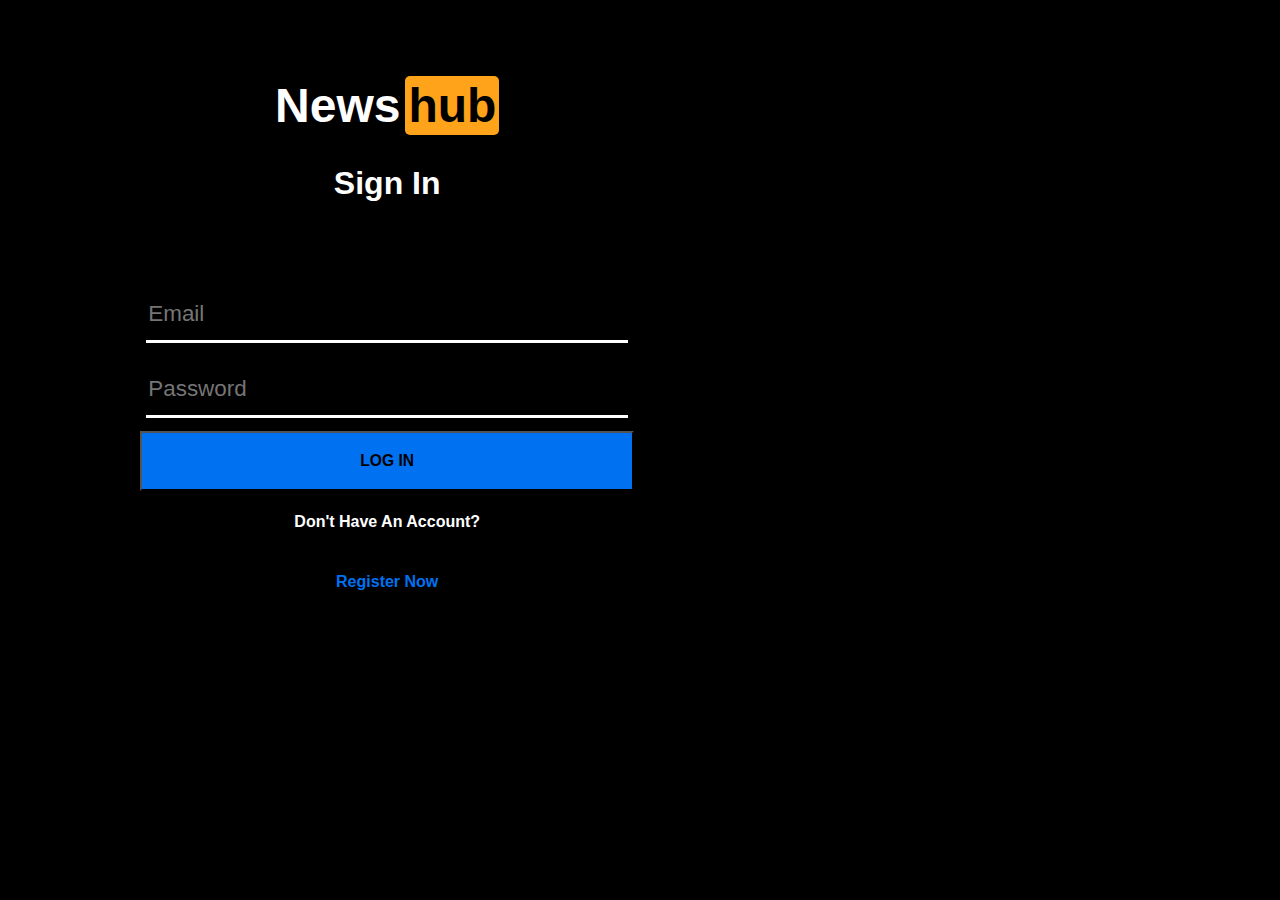
==== index.html @ d7d4ce8d "Adding everything" ====
<!DOCTYPE html>
<html lang="en">
<head>
    <meta charset="UTF-8">
    <title>NEWS</title>
    <link rel="stylesheet" href="style.css"/>
</head>
<body style="font-family: Arial, Helvetica, sans-serif;">
    <div class="full-container">
        <div class="container">
            <div class="logo">
                <a href="./home.html" style="color: inherit;"><h1>News<span>hub</span></h1></a>
            </div>
            <div class="Heading1">
                <h1 style="font-family:sans-serif;margin-top:0px;font-size: 2rem;">Sign In</h1>
            </div>
            <div class="Login">
                <!-- <p class="on-click" style="text-align: left !important;">Email</p> -->
                <input type="email" placeholder="Email" class="INPUT email" required id="mail">
                <input type="password" placeholder="Password" class="INPUT password" required>
                <button type="submit" id="btn"><a href="./home.html" style="color: inherit;"><h3>LOG IN</h3></a></button>
            </div>
            <h4 style="color: white;">Don't Have An Account?</h4>
            <a href="./register.html" style="margin-top: 0px;font-family: Arial, Helvetica, sans-serif;"><h4>Register Now</h4></a>
        </div>
    </div>
<script type="text/javascript">
    const btn=document.querySelector("button");
    btn.addEventListener("click",function(){
        if(document.querySelector('.email').value=="user" && document.querySelector('.password').value=="user@123"){
            window.open('home.html');
    }
        else{
            alert("Invalid Frog Person.");
        }
    })
</script>
</body>
</html>
---- style.css ----
body{
    background-color: black;
}
.full-container{
    background-color: black;
    width:60%;
    color: white;
}
.logo h1{
    font-size: 3rem;
    font-family: Arial, Helvetica, sans-serif;
}
span{
    background-color: #ffa31a;
    margin-left:5px;
    border-radius: 5px;
    color:black;
    padding: 3px;
}
.container{
    padding:5%;
    display:flex;
    flex-direction: column;
    align-content: center;
    align-items: center;
}
.Login{
    display: flex;
    flex-direction:column;
    width:100%;
    align-items:center;
    margin-top: 8%;
}
.Login > input{
    width:70%;
    height: 50px;
    margin:10px;
    border:none;
    border-bottom: 3px solid white;
    font-size: 140%;
    color: white;
    outline:none;
    background-color: black;
}
.Login > button{
    padding: .5% 32%;
    background-color: #0071F1;
    margin-top: 3px;
}
.container h3{
    display: flex;
    align-items: self-start;
}
.container a{
    margin-top: 0px !important;
    color:#0071F1;
    text-decoration: none;
    text-align: left;
}
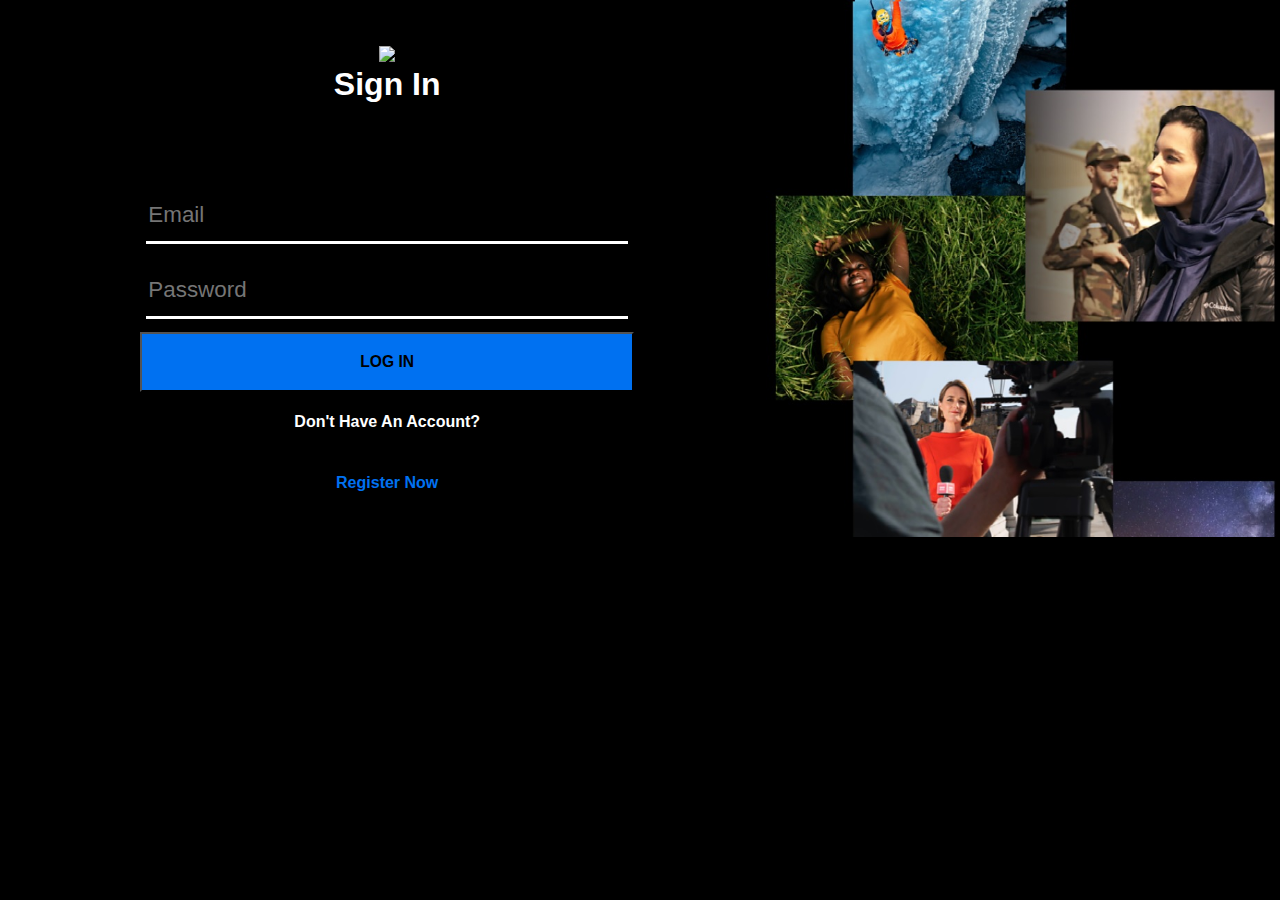
==== commit 06094be9: "Changing Logo" ====
--- a/index.html
+++ b/index.html
@@ -9,13 +9,12 @@
     <div class="full-container">
         <div class="container">
             <div class="logo">
-                <a href="./home.html" style="color: inherit;"><h1>News<span>hub</span></h1></a>
+                <img src="https://logos-world.net/wp-content/uploads/2020/09/Pandora-Emblem.jpg" width="220px">
             </div>
             <div class="Heading1">
                 <h1 style="font-family:sans-serif;margin-top:0px;font-size: 2rem;">Sign In</h1>
             </div>
             <div class="Login">
-                <!-- <p class="on-click" style="text-align: left !important;">Email</p> -->
                 <input type="email" placeholder="Email" class="INPUT email" required id="mail">
                 <input type="password" placeholder="Password" class="INPUT password" required>
                 <button type="submit" id="btn"><a href="./home.html" style="color: inherit;"><h3>LOG IN</h3></a></button>
@@ -24,16 +23,18 @@
             <a href="./register.html" style="margin-top: 0px;font-family: Arial, Helvetica, sans-serif;"><h4>Register Now</h4></a>
         </div>
     </div>
-<script type="text/javascript">
-    const btn=document.querySelector("button");
-    btn.addEventListener("click",function(){
-        if(document.querySelector('.email').value=="user" && document.querySelector('.password').value=="user@123"){
-            window.open('home.html');
-    }
-        else{
-            alert("Invalid Frog Person.");
+    <script src="https://ajax.googleapis.com/ajax/libs/jquery/1.12.4/jquery.min.js"></script>
+    <script type="text/javascript">
+        const btn=$("#btn");
+        btn.click(function(){
+            if(document.querySelector('.email').value=="user" && document.querySelector('.password').value=="user@123"){
+            window.location.href="./home.html";
         }
-    })
+            else{
+                alert("Invalid Frog Person.");
+            }            
+        })
+
 </script>
 </body>
 </html>--- a/style.css
+++ b/style.css
@@ -1,5 +1,9 @@
 body{
     background-color: black;
+    background-image: url("registerback.jpg");
+    background-size: contain;
+    background-repeat: no-repeat;
+    background-attachment: fixed;
 }
 .full-container{
     background-color: black;
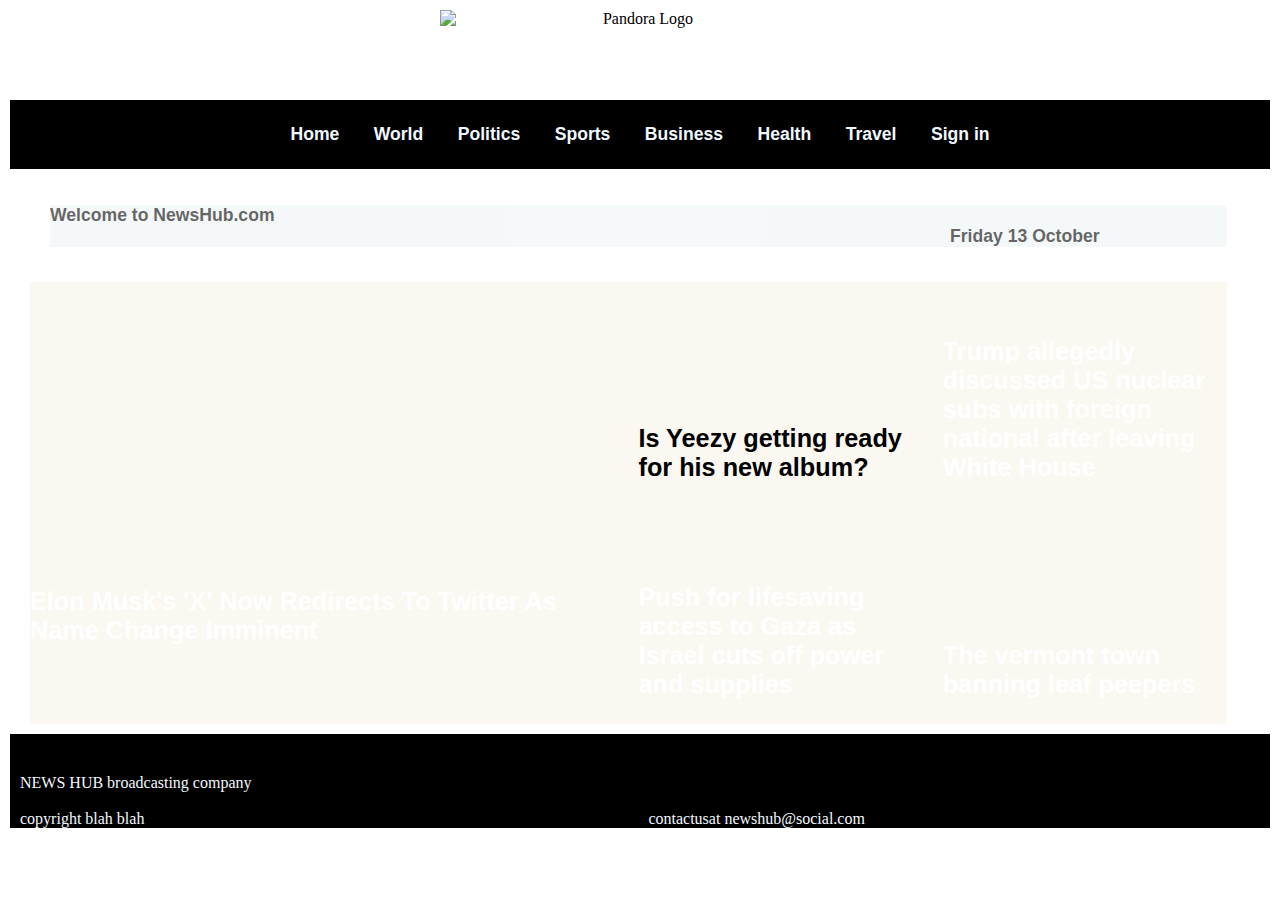
==== commit 9d5dfc34: "Add files via upload" ====
--- a/index.html
+++ b/index.html
@@ -1,40 +1,52 @@
-<!DOCTYPE html>
-<html lang="en">
-<head>
-    <meta charset="UTF-8">
-    <title>NEWS</title>
-    <link rel="stylesheet" href="style.css"/>
-</head>
-<body style="font-family: Arial, Helvetica, sans-serif;">
-    <div class="full-container">
-        <div class="container">
-            <div class="logo">
-                <img src="https://logos-world.net/wp-content/uploads/2020/09/Pandora-Emblem.jpg" width="220px">
-            </div>
-            <div class="Heading1">
-                <h1 style="font-family:sans-serif;margin-top:0px;font-size: 2rem;">Sign In</h1>
-            </div>
-            <div class="Login">
-                <input type="email" placeholder="Email" class="INPUT email" required id="mail">
-                <input type="password" placeholder="Password" class="INPUT password" required>
-                <button type="submit" id="btn"><a href="./home.html" style="color: inherit;"><h3>LOG IN</h3></a></button>
-            </div>
-            <h4 style="color: white;">Don't Have An Account?</h4>
-            <a href="./register.html" style="margin-top: 0px;font-family: Arial, Helvetica, sans-serif;"><h4>Register Now</h4></a>
-        </div>
-    </div>
-    <script src="https://ajax.googleapis.com/ajax/libs/jquery/1.12.4/jquery.min.js"></script>
-    <script type="text/javascript">
-        const btn=$("#btn");
-        btn.click(function(){
-            if(document.querySelector('.email').value=="user" && document.querySelector('.password').value=="user@123"){
-            window.location.href="./home.html";
-        }
-            else{
-                alert("Invalid Frog Person.");
-            }            
-        })
-
-</script>
-</body>
+<!DOCTYPE html>
+<html lang="en">
+<head>
+  <title>NewsHub.com</title>
+  <link rel="stylesheet" href="stylee.css">    
+  <meta name="viewport" content="width=device-width, initial-scale=1.0">
+</head>
+<body background-color="#EEEEEE">
+  <div class="toplogo" style="height:70px">
+    <img src="https://upload.wikimedia.org/wikipedia/commons/thumb/5/56/Pandora_Logo_2019.svg/2560px-Pandora_Logo_2019.svg.png" alt="Pandora Logo" alt="Pandora Logo" width="400" height="70" padding-bottom="20px">
+</div>
+<div id="header">
+    
+    
+    
+        <a  class="info"  href="Home" style="margin-left: 30px;">Home</a>
+        <a  class="info"  href="World">World</a>
+        <a  class="info"  href="Politics">Politics</a>
+        <a  class="info"  href="Sports">Sports</a>
+        <a  class="info"  href="Buisness">Business</a>      
+        <a   class="info" href="Health">Health</a>
+        <a  class="info"  href="Travel">Travel</a>
+        <a   class="info" href="Sign in">Sign in</a>
+</div>
+<br>
+<div class="everything">
+<div id="welcome">
+<p style="margin-left:20px;padding-top:0px;background-color:#EFF5F5;font-size:1.1rem;font-weight: 700;font-family:'Lucida Sans', 'Lucida Sans Regular', 'Lucida Grande', 'Lucida Sans Unicode', Geneva, Verdana, sans-serif;opacity:0.6">Welcome to NewsHub.com <span style="padding-left:900px;">Friday 13 October</span></p>
+<br></div>
+<div class="grid">
+<div id="elon" > <a href="https://www.ndtv.com/world-news/x-com-now-points-to-twitter-com-says-elon-musk-4234831"><p>Elon Musk's 'X' Now Redirects To Twitter As Name Change Imminent</p></a></div>
+<div id="kanye" > <a href="https://www.forbes.com/sites/hughmcintyre/2023/08/28/is-kanye-west-getting-ready-to-release-a-new-album/"><p>Is Yeezy getting ready for his new album?</p></a> </div>
+
+<div id="trump"> <a href="https://abcnews.go.com/US/after-white-house-trump-allegedly-discussed-potentially-sensitive/story?id=103760456"><p>Trump allegedly discussed US nuclear subs with foreign national after leaving White House</p></a></div>
+<div id="israel"><a href="https://www.bbc.com/news/live/world-middle-east-67073970"><p>Push for lifesaving access to Gaza as Israel cuts off power and supplies</p></a> </div>
+<div id="vermont"><a href="https://www.bbc.com/travel/article/20231011-pomfret-vermont-the-fall-foliage-town-that-banned-influencers"><p>The vermont town banning leaf peepers</p></a> </div>
+</div>
+</div>
+<div id="foter" style="background-color: black;padding-top: 40px;padding-left:35%;margin-top:10px;color:aliceblue;padding-left:10px;">NEWS HUB broadcasting company<br><br>copyright blah blah <span style="padding-left:500px;"></span>contactusat newshub@social.com </div>
+
+</html>
+<!DOCTYPE html>
+<html lang="en">
+<head>
+    <meta charset="UTF-8">
+    <meta name="viewport" content="width=device-width, initial-scale=1.0">
+    <title>Document</title>
+</head>
+<body>
+    
+</body>
 </html>--- a/stylee.css
+++ b/stylee.css
@@ -0,0 +1,148 @@
+
+body {
+  margin: 10px;
+  }
+  
+  #header {
+    background-color: black;
+    padding-top: 1.5rem;
+    padding-bottom: 1.5rem;
+    font-size: 1.1rem;
+    text-align: center;
+    position: sticky;
+    top: 0;
+  }
+  
+  .info {
+    height: 20px;
+    padding: 0;
+    font-family: Arial, Helvetica, sans-serif;
+    font-weight: bold;
+    text-decoration:none;
+    color: aliceblue;
+    margin-right: 30px;
+  }
+  
+  .grid {
+    background-color: #FAF8F1;
+    display: grid;
+    grid-template-columns: 1fr 1fr 1fr 1fr;
+    gap: 20px;
+  }
+  
+  @media (max-width: 768px) {
+    #header {
+      padding-top: 0.5rem;
+      padding-bottom: 0.5rem;
+    }
+    
+    .info {
+      margin-right: 10px;
+    }
+    
+    .grid {
+      grid-template-columns: 1fr 1fr;
+    }
+  }
+  
+  @media (max-width: 576px) {
+    #header {
+      padding-top: 0.3rem;
+      padding-bottom: 0.3rem;
+    }
+    
+    .info {
+      margin-right: 5px;
+      font-size: 0.8rem;
+    }
+    
+    .grid {
+      grid-template-columns: 1fr;
+    }
+  }
+   #elon{
+    background-image: url("https://akm-img-a-in.tosshub.com/businesstoday/images/story/202307/elon_musk_and_the_new_logo_x_0-sixteen_nine.jpg?size=948:533/");  
+    background-size: cover;
+    grid-row:span 4;
+    grid-column: span 2;
+    border-radius: 10px;
+}
+
+#kanye{
+    background-image: url(https://fashionbombdaily.com/wp-content/uploads/2023/03/FBD-Covers-4-1.png);
+    background-size:cover;
+    border-radius: 10px;
+}
+
+#trump{
+    background-image: url(https://i.abcnewsfe.com/a/1f219643-41d9-486c-9972-9ecc20b85cb3/trump-03-gty-jt-230927_1695864724502_hpMain_16x9.jpg?w=992);
+   background-size:contain;
+   background-repeat: no-repeat;
+   background-size: cover;
+   border-radius: 10px;
+   
+
+}
+
+#israel{ 
+    background-image:url(https://c.files.bbci.co.uk/B5DF/production/_131395564_gaza-gettyimages-1719093486.jpg);
+    background-size:contain;
+    background-repeat: no-repeat;
+    background-size: cover;
+    border-radius: 10px;
+    grid-row: span 4;
+}
+
+#vermont{
+    background-image:url(https://ychef.files.bbci.co.uk/1665x965/p0gkxrp5.webp);
+    background-size:contain;
+    background-repeat: no-repeat;
+    background-size: cover;
+    border-radius: 10px;
+    grid-row: span 4;
+
+} 
+
+
+ #elon > a,
+ #kanye > a,
+ #trump > a,
+ #israel > a,
+ #vermont > a {
+   display: flex;
+   opacity:1;
+   font-family: 'Gill Sans', 'Gill Sans MT', Calibri, 'Trebuchet MS', sans-serif;
+   flex-direction: column;
+   justify-content: flex-end;
+   align-items: center;
+   height: 100%;
+   color: #FFFFFF;
+   text-decoration: none;
+   padding-bottom: 30px; 
+   font-size: 1.5789rem;
+   font-weight:900; 
+ } 
+
+ 
+
+#kanye >a{
+    color:black;
+}
+.everything{
+    width: 95%;
+    margin-left: 20px;
+}
+
+.toplogo 
+{
+    text-align: center;
+    margin-top: 10px;
+    margin-bottom: 20px;
+}
+  
+  .toplogo img 
+{
+    display: block;
+    margin: 0 auto;
+}
+  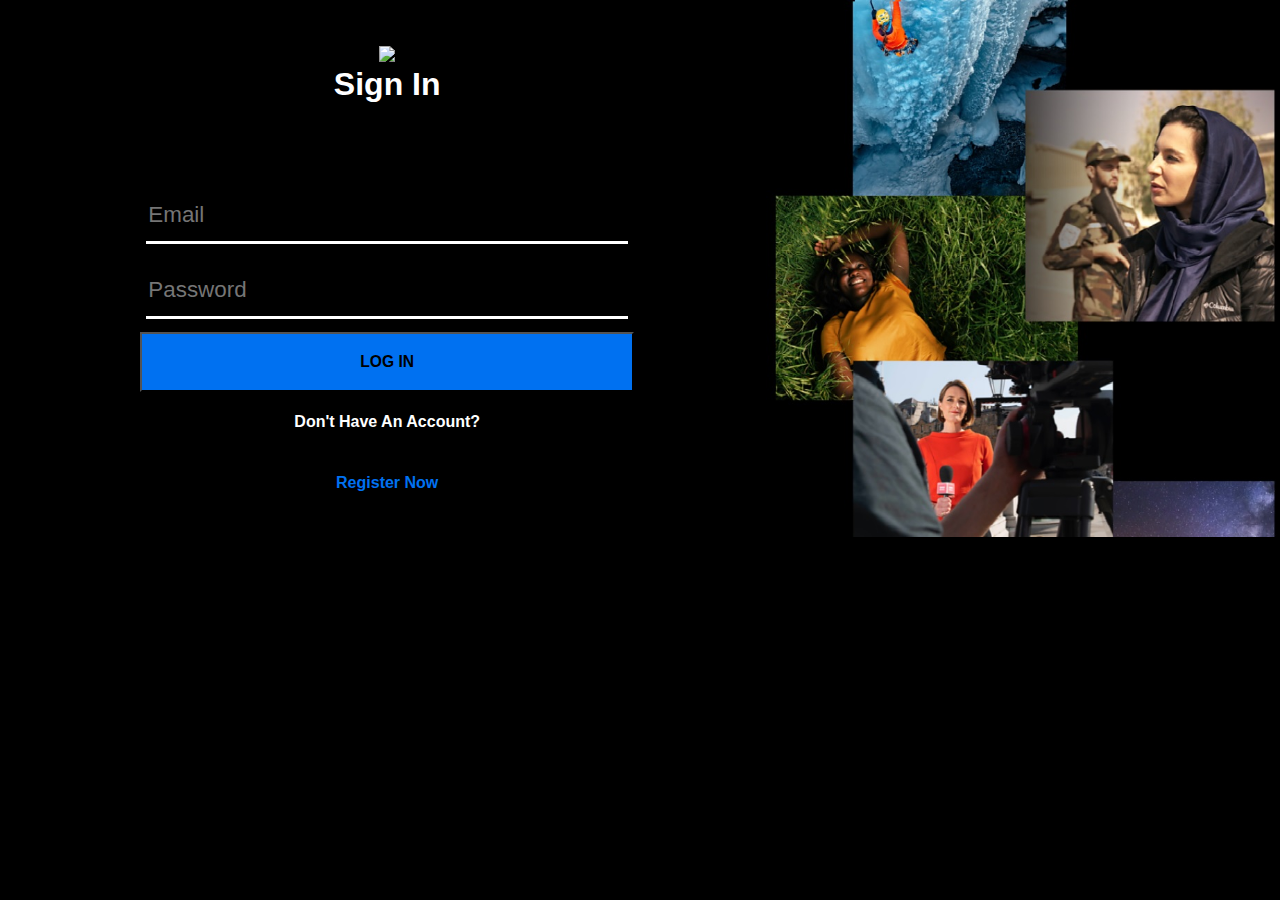
==== commit 864aa9b3: "Fixing Amogh's Mistakes" ====
--- a/index.html
+++ b/index.html
@@ -1,52 +1,40 @@
-<!DOCTYPE html>
-<html lang="en">
-<head>
-  <title>NewsHub.com</title>
-  <link rel="stylesheet" href="stylee.css">    
-  <meta name="viewport" content="width=device-width, initial-scale=1.0">
-</head>
-<body background-color="#EEEEEE">
-  <div class="toplogo" style="height:70px">
-    <img src="https://upload.wikimedia.org/wikipedia/commons/thumb/5/56/Pandora_Logo_2019.svg/2560px-Pandora_Logo_2019.svg.png" alt="Pandora Logo" alt="Pandora Logo" width="400" height="70" padding-bottom="20px">
-</div>
-<div id="header">
-    
-    
-    
-        <a  class="info"  href="Home" style="margin-left: 30px;">Home</a>
-        <a  class="info"  href="World">World</a>
-        <a  class="info"  href="Politics">Politics</a>
-        <a  class="info"  href="Sports">Sports</a>
-        <a  class="info"  href="Buisness">Business</a>      
-        <a   class="info" href="Health">Health</a>
-        <a  class="info"  href="Travel">Travel</a>
-        <a   class="info" href="Sign in">Sign in</a>
-</div>
-<br>
-<div class="everything">
-<div id="welcome">
-<p style="margin-left:20px;padding-top:0px;background-color:#EFF5F5;font-size:1.1rem;font-weight: 700;font-family:'Lucida Sans', 'Lucida Sans Regular', 'Lucida Grande', 'Lucida Sans Unicode', Geneva, Verdana, sans-serif;opacity:0.6">Welcome to NewsHub.com <span style="padding-left:900px;">Friday 13 October</span></p>
-<br></div>
-<div class="grid">
-<div id="elon" > <a href="https://www.ndtv.com/world-news/x-com-now-points-to-twitter-com-says-elon-musk-4234831"><p>Elon Musk's 'X' Now Redirects To Twitter As Name Change Imminent</p></a></div>
-<div id="kanye" > <a href="https://www.forbes.com/sites/hughmcintyre/2023/08/28/is-kanye-west-getting-ready-to-release-a-new-album/"><p>Is Yeezy getting ready for his new album?</p></a> </div>
-
-<div id="trump"> <a href="https://abcnews.go.com/US/after-white-house-trump-allegedly-discussed-potentially-sensitive/story?id=103760456"><p>Trump allegedly discussed US nuclear subs with foreign national after leaving White House</p></a></div>
-<div id="israel"><a href="https://www.bbc.com/news/live/world-middle-east-67073970"><p>Push for lifesaving access to Gaza as Israel cuts off power and supplies</p></a> </div>
-<div id="vermont"><a href="https://www.bbc.com/travel/article/20231011-pomfret-vermont-the-fall-foliage-town-that-banned-influencers"><p>The vermont town banning leaf peepers</p></a> </div>
-</div>
-</div>
-<div id="foter" style="background-color: black;padding-top: 40px;padding-left:35%;margin-top:10px;color:aliceblue;padding-left:10px;">NEWS HUB broadcasting company<br><br>copyright blah blah <span style="padding-left:500px;"></span>contactusat newshub@social.com </div>
-
-</html>
 <!DOCTYPE html>
 <html lang="en">
 <head>
     <meta charset="UTF-8">
-    <meta name="viewport" content="width=device-width, initial-scale=1.0">
-    <title>Document</title>
+    <title>NEWS</title>
+    <link rel="stylesheet" href="style.css"/>
 </head>
-<body>
-    
+<body style="font-family: Arial, Helvetica, sans-serif;">
+    <div class="full-container">
+        <div class="container">
+            <div class="logo">
+                <img src="https://logos-world.net/wp-content/uploads/2020/09/Pandora-Emblem.jpg" width="220px">
+            </div>
+            <div class="Heading1">
+                <h1 style="font-family:sans-serif;margin-top:0px;font-size: 2rem;">Sign In</h1>
+            </div>
+            <div class="Login">
+                <input type="email" placeholder="Email" class="INPUT email" required id="mail">
+                <input type="password" placeholder="Password" class="INPUT password" required>
+                <button type="submit" id="btn"><a href="./home.html" style="color: inherit;"><h3>LOG IN</h3></a></button>
+            </div>
+            <h4 style="color: white;">Don't Have An Account?</h4>
+            <a href="./register.html" style="margin-top: 0px;font-family: Arial, Helvetica, sans-serif;"><h4>Register Now</h4></a>
+        </div>
+    </div>
+    <script src="https://ajax.googleapis.com/ajax/libs/jquery/1.12.4/jquery.min.js"></script>
+    <script type="text/javascript">
+        const btn=$("#btn");
+        btn.click(function(){
+            if(document.querySelector('.email').value=="user" && document.querySelector('.password').value=="user@123"){
+            window.location.href="./home.html";
+        }
+            else{
+                alert("Invalid Frog Person.");
+            }            
+        })
+
+</script>
 </body>
-</html>+</html>
--- a/style.css
+++ b/style.css
@@ -0,0 +1,63 @@
+body{
+    background-color: black;
+    background-image: url("registerback.jpg");
+    background-size: contain;
+    background-repeat: no-repeat;
+    background-attachment: fixed;
+}
+.full-container{
+    background-color: black;
+    width:60%;
+    color: white;
+}
+.logo h1{
+    font-size: 3rem;
+    font-family: Arial, Helvetica, sans-serif;
+}
+span{
+    background-color: #ffa31a;
+    margin-left:5px;
+    border-radius: 5px;
+    color:black;
+    padding: 3px;
+}
+.container{
+    padding:5%;
+    display:flex;
+    flex-direction: column;
+    align-content: center;
+    align-items: center;
+}
+.Login{
+    display: flex;
+    flex-direction:column;
+    width:100%;
+    align-items:center;
+    margin-top: 8%;
+}
+.Login > input{
+    width:70%;
+    height: 50px;
+    margin:10px;
+    border:none;
+    border-bottom: 3px solid white;
+    font-size: 140%;
+    color: white;
+    outline:none;
+    background-color: black;
+}
+.Login > button{
+    padding: .5% 32%;
+    background-color: #0071F1;
+    margin-top: 3px;
+}
+.container h3{
+    display: flex;
+    align-items: self-start;
+}
+.container a{
+    margin-top: 0px !important;
+    color:#0071F1;
+    text-decoration: none;
+    text-align: left;
+}